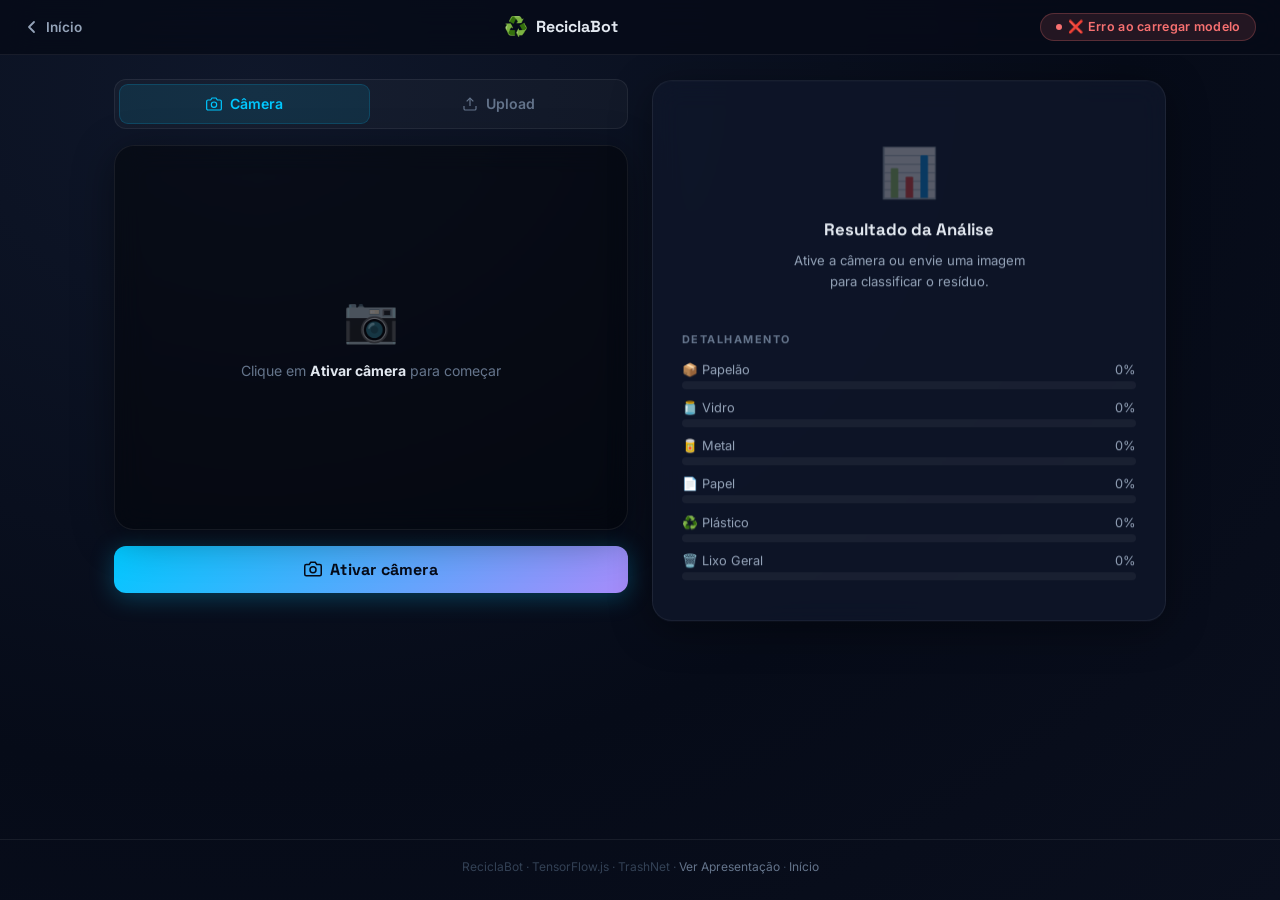
==== webapp/index.html @ 3cf16d18 "feat: site estático v2 — GitHub Pages ready" ====
<!DOCTYPE html>
<html lang="pt-BR">
<head>
  <meta charset="UTF-8">
  <meta name="viewport" content="width=device-width, initial-scale=1.0">
  <title>Demo ao Vivo — ReciclaBot</title>
  <meta name="description" content="Demo interativa: classifique resíduos com câmera ou upload de imagem usando a CNN do ReciclaBot, direto no navegador.">
  <link rel="stylesheet" href="../style.css">
  <link rel="stylesheet" href="style.css">
  <!-- TF.js -->
  <script src="https://cdn.jsdelivr.net/npm/@tensorflow/tfjs@4.20.0/dist/tf.min.js"></script>
</head>
<body>
  <!-- Floating emoji background -->
  <div id="waste-bg" aria-hidden="true"></div>

  <div class="page-wrap">
    <!-- ── Top navigation bar ── -->
    <nav class="webapp-nav">
      <a href="../index.html" class="nav-back" id="nav-back-home">
        <svg width="16" height="16" viewBox="0 0 16 16" fill="none"><path d="M10 3L5 8l5 5" stroke="currentColor" stroke-width="1.8" stroke-linecap="round" stroke-linejoin="round"/></svg>
        Início
      </a>
      <div class="nav-title">
        <span class="nav-logo">♻️</span>
        <span>ReciclaBot</span>
      </div>
      <div id="model-status" class="status-badge loading">
        <span class="status-dot"></span>
        Carregando…
      </div>
    </nav>

    <main class="webapp-main">
      <!-- ── Left column: input ── -->
      <div class="input-col">

        <!-- Tab switcher -->
        <div class="tab-bar">
          <button class="tab-btn active" id="tab-camera" onclick="switchTab('camera')">
            <svg width="16" height="16" viewBox="0 0 24 24" fill="none" stroke="currentColor" stroke-width="1.8"><path d="M23 19a2 2 0 0 1-2 2H3a2 2 0 0 1-2-2V8a2 2 0 0 1 2-2h4l2-3h6l2 3h4a2 2 0 0 1 2 2z"/><circle cx="12" cy="13" r="4"/></svg>
            Câmera
          </button>
          <button class="tab-btn" id="tab-upload" onclick="switchTab('upload')">
            <svg width="16" height="16" viewBox="0 0 24 24" fill="none" stroke="currentColor" stroke-width="1.8"><path d="M21 15v4a2 2 0 0 1-2 2H5a2 2 0 0 1-2-2v-4"/><polyline points="17 8 12 3 7 8"/><line x1="12" y1="3" x2="12" y2="15"/></svg>
            Upload
          </button>
        </div>

        <!-- Camera tab -->
        <div class="input-panel" id="panel-camera">
          <div class="video-wrapper glass-card">
            <video id="webcam" autoplay playsinline muted></video>
            <canvas id="canvas-preview" width="224" height="224"></canvas>
            <div class="scan-line" id="scan-line" aria-hidden="true"></div>
            <div class="video-overlay-text" id="video-placeholder">
              <div class="placeholder-icon">📷</div>
              <p>Clique em <strong>Ativar câmera</strong> para começar</p>
            </div>
          </div>
          <button class="btn-primary" id="btn-camera" onclick="toggleCamera()" style="width:100%; justify-content:center;">
            <svg width="18" height="18" viewBox="0 0 24 24" fill="none" stroke="currentColor" stroke-width="2"><path d="M23 19a2 2 0 0 1-2 2H3a2 2 0 0 1-2-2V8a2 2 0 0 1 2-2h4l2-3h6l2 3h4a2 2 0 0 1 2 2z"/><circle cx="12" cy="13" r="4"/></svg>
            Ativar câmera
          </button>
        </div>

        <!-- Upload tab -->
        <div class="input-panel hidden" id="panel-upload">
          <div class="upload-zone glass-card" id="upload-zone"
               ondrop="onDrop(event)" ondragover="onDragOver(event)" ondragleave="onDragLeave(event)"
               onclick="document.getElementById('file-input').click()">
            <div class="upload-icon">📁</div>
            <p class="upload-title">Arraste uma imagem aqui</p>
            <p class="upload-sub">ou clique para selecionar</p>
            <p class="upload-formats">JPG · PNG · WEBP</p>
            <input type="file" id="file-input" accept="image/jpeg,image/png,image/webp" style="display:none" onchange="onFileSelect(event)">
          </div>

          <!-- Preview + classify -->
          <div class="upload-preview-wrap hidden" id="upload-preview-wrap">
            <div class="upload-preview-img glass-card">
              <img id="upload-img" src="" alt="Pré-visualização" />
              <div class="scan-line" id="upload-scan" aria-hidden="true"></div>
            </div>
            <div class="upload-actions">
              <button class="btn-primary" id="btn-classify" onclick="classifyUpload()" style="flex:1; justify-content:center;">
                🔍 Classificar
              </button>
              <button class="btn-secondary" onclick="clearUpload()" style="padding: 0.75rem 1rem;" title="Limpar">✕</button>
            </div>
          </div>
        </div>

      </div><!-- .input-col -->

      <!-- ── Right column: results ── -->
      <div class="results-col">
        <div class="results-card glass-card">

          <!-- Idle state -->
          <div class="result-idle" id="result-idle">
            <div class="idle-icon">📊</div>
            <p class="idle-title">Resultado da Análise</p>
            <p class="idle-sub">Ative a câmera ou envie uma imagem para classificar o resíduo.</p>
          </div>

          <!-- Loading spinner (upload only) -->
          <div class="result-loading hidden" id="result-loading">
            <div class="spin-ring"></div>
            <p class="loading-text">Analisando imagem…</p>
            <p class="loading-sub">Executando inferência CNN</p>
          </div>

          <!-- Prediction result -->
          <div class="result-output hidden" id="result-output">
            <div class="result-icon" id="result-icon">🗑️</div>
            <div class="result-label" id="result-label">—</div>
            <div class="result-conf" id="result-conf">0%</div>
            <div class="result-conf-label">Confiança do Modelo</div>
            <div class="tip-box" id="result-tip"></div>
          </div>

          <div class="divider" id="bars-divider" style="display:none"></div>

          <!-- Confidence bars -->
          <div class="bars-section" id="bars-section">
            <p class="section-label" style="margin-bottom:1rem;">Detalhamento</p>
            <div id="bars-list"></div>
          </div>

        </div><!-- .results-card -->
      </div><!-- .results-col -->

    </main><!-- .webapp-main -->

    <footer class="webapp-footer">
      ReciclaBot · TensorFlow.js · TrashNet ·
      <a href="../apresentacao/index.html">Ver Apresentação</a> ·
      <a href="../index.html">Início</a>
    </footer>
  </div><!-- .page-wrap -->

  <script src="app.js"></script>
</body>
</html>
---- style.css ----
/* ══════════════════════════════════════════════════════
   ReciclaBot — Shared Design System (Cyber / Eco-Tech)
   Imported by: index.html, apresentacao/, webapp/
   ══════════════════════════════════════════════════════ */

/* ── Google Fonts ── */
@import url('https://fonts.googleapis.com/css2?family=Inter:wght@300;400;600;700;900&family=Space+Grotesk:wght@400;600;700&display=swap');

/* ── CSS Custom Properties (Design Tokens) ── */
:root {
  --clr-bg:        #060b18;
  --clr-bg-card:   rgba(15, 23, 42, 0.82);
  --clr-border:    rgba(255, 255, 255, 0.07);
  --clr-cyan:      #00c8ff;
  --clr-violet:    #a78bfa;
  --clr-green:     #34d399;
  --clr-amber:     #fbbf24;
  --clr-orange:    #fb923c;
  --clr-red:       #f87171;
  --clr-text:      #e2e8f0;
  --clr-muted:     #94a3b8;
  --clr-subtle:    #64748b;
  --clr-faint:     #334155;

  --radius-card:   20px;
  --radius-sm:     12px;
  --blur-card:     blur(14px);

  --shadow-glow-cyan:   0 0 30px rgba(0,200,255,0.18), 0 0 60px rgba(0,200,255,0.06);
  --shadow-card:        0 8px 40px rgba(0,0,0,0.4);

  --font-body:     'Inter', sans-serif;
  --font-display:  'Space Grotesk', sans-serif;
}

/* ── Global Reset ── */
*, *::before, *::after { box-sizing: border-box; margin: 0; padding: 0; }

html { scroll-behavior: smooth; }

body {
  font-family: var(--font-body);
  background: radial-gradient(ellipse at 20% 10%, #0f172a 0%, var(--clr-bg) 60%, #0a0f1e 100%);
  color: var(--clr-text);
  min-height: 100vh;
  overflow-x: hidden;
}

a { color: inherit; text-decoration: none; }

/* ── Floating Emoji Background (shared) ── */
#waste-bg {
  position: fixed;
  inset: 0;
  z-index: 0;
  pointer-events: none;
  overflow: hidden;
}

#waste-bg span {
  position: absolute;
  bottom: -12%;
  display: block;
  opacity: 0.10;
  filter: blur(2px);
  user-select: none;
  animation-name: floatUp;
  animation-timing-function: ease-in-out;
  animation-iteration-count: infinite;
}

@keyframes floatUp {
  0%   { transform: translateY(0)      rotate(var(--rs)); opacity: 0;    }
  8%   { opacity: 0.10; }
  50%  { transform: translateY(-55vh)  rotate(var(--re)); opacity: 0.10; }
  92%  { opacity: 0.10; }
  100% { transform: translateY(-115vh) rotate(var(--rs)); opacity: 0;    }
}

/* ── Page content sits above bg ── */
.page-wrap {
  position: relative;
  z-index: 1;
}

/* ── Glassmorphism card ── */
.glass-card {
  background: var(--clr-bg-card);
  border: 1px solid var(--clr-border);
  border-radius: var(--radius-card);
  backdrop-filter: var(--blur-card);
  box-shadow: var(--shadow-card);
}

/* ── Neon gradient text ── */
.gradient-text {
  background: linear-gradient(135deg, var(--clr-cyan) 0%, var(--clr-violet) 50%, var(--clr-green) 100%);
  -webkit-background-clip: text;
  -webkit-text-fill-color: transparent;
  background-clip: text;
}

/* ── Primary CTA button ── */
.btn-primary {
  display: inline-flex;
  align-items: center;
  gap: 0.5rem;
  background: linear-gradient(135deg, var(--clr-cyan), var(--clr-violet));
  color: var(--clr-bg);
  font-family: var(--font-display);
  font-weight: 700;
  font-size: 1rem;
  padding: 0.8rem 2rem;
  border-radius: var(--radius-sm);
  border: none;
  cursor: pointer;
  box-shadow: 0 4px 24px rgba(0,200,255,0.28);
  transition: opacity 0.2s, transform 0.15s, box-shadow 0.2s;
  letter-spacing: 0.2px;
}
.btn-primary:hover {
  opacity: 0.9;
  transform: translateY(-2px);
  box-shadow: 0 8px 32px rgba(0,200,255,0.40);
}
.btn-primary:active { transform: translateY(0); }

/* ── Secondary outline button ── */
.btn-secondary {
  display: inline-flex;
  align-items: center;
  gap: 0.5rem;
  background: transparent;
  color: var(--clr-muted);
  font-family: var(--font-display);
  font-weight: 600;
  font-size: 0.95rem;
  padding: 0.75rem 1.6rem;
  border-radius: var(--radius-sm);
  border: 1px solid rgba(255,255,255,0.12);
  cursor: pointer;
  transition: color 0.2s, border-color 0.2s, background 0.2s;
  letter-spacing: 0.2px;
}
.btn-secondary:hover {
  color: var(--clr-cyan);
  border-color: rgba(0,200,255,0.4);
  background: rgba(0,200,255,0.05);
}

/* ── Divider ── */
.divider {
  height: 1px;
  background: linear-gradient(90deg, transparent, rgba(255,255,255,0.06) 20%, rgba(255,255,255,0.06) 80%, transparent);
  margin: 2rem 0;
}

/* ── Status badge ── */
.status-badge {
  display: inline-flex;
  align-items: center;
  gap: 0.4rem;
  padding: 0.35rem 0.9rem;
  border-radius: 999px;
  font-size: 0.78rem;
  font-weight: 600;
  letter-spacing: 0.3px;
}
.status-badge.loading { background: rgba(251,191,36,0.12); color: var(--clr-amber); border: 1px solid rgba(251,191,36,0.25); }
.status-badge.ready   { background: rgba(52,211,153,0.12);  color: var(--clr-green); border: 1px solid rgba(52,211,153,0.25); }
.status-badge.error   { background: rgba(248,113,113,0.12); color: var(--clr-red);   border: 1px solid rgba(248,113,113,0.25); }

/* ── Section label ── */
.section-label {
  font-size: 0.68rem;
  font-weight: 700;
  text-transform: uppercase;
  letter-spacing: 1.5px;
  color: var(--clr-subtle);
  margin-bottom: 0.8rem;
}

/* ── Keyframe: glow pulse (reusable) ── */
@keyframes glowPulse {
  0%, 100% { box-shadow: 0 0 20px rgba(0,200,255,0.10), 0 8px 40px rgba(0,0,0,0.35); }
  50%       { box-shadow: 0 0 40px rgba(0,200,255,0.25), 0 8px 50px rgba(0,0,0,0.4); }
}

/* ── Keyframe: gradient shift for text ── */
@keyframes gradShift {
  0%   { filter: hue-rotate(0deg);  }
  100% { filter: hue-rotate(35deg); }
}

/* ── Keyframe: slide up ── */
@keyframes slideUp {
  from { opacity: 0; transform: translateY(28px); }
  to   { opacity: 1; transform: translateY(0);    }
}

/* ── Keyframe: fade in ── */
@keyframes fadeIn {
  from { opacity: 0; }
  to   { opacity: 1; }
}

/* ── Keyframe: spin ── */
@keyframes spin {
  to { transform: rotate(360deg); }
}

/* ── Keyframe: icon float ── */
@keyframes iconFloat {
  0%, 100% { transform: translateY(0); }
  50%       { transform: translateY(-6px); }
}

/* ── Keyframe: progress bar fill ── */
@keyframes barFill {
  from { width: 0; }
}

/* ── Keyframe: scanline ── */
@keyframes scanline {
  0%   { top: -8%; }
  100% { top: 108%; }
}

/* ── Keyframe: icon bounce ── */
@keyframes iconBounce {
  0%, 100% { transform: translateY(0) scale(1);       }
  40%       { transform: translateY(-8px) scale(1.12); }
  70%       { transform: translateY(-3px) scale(1.05); }
}
---- webapp/style.css ----
/* ══════════════════════════════════════════════
   ReciclaBot — Webapp specific styles
   Extends: ../style.css
   ══════════════════════════════════════════════ */

/* ── Nav bar ── */
.webapp-nav {
  position: sticky;
  top: 0;
  z-index: 100;
  display: flex;
  align-items: center;
  justify-content: space-between;
  padding: 0.8rem 1.5rem;
  background: rgba(6, 11, 24, 0.85);
  backdrop-filter: blur(16px);
  border-bottom: 1px solid var(--clr-border);
}

.nav-back {
  display: flex;
  align-items: center;
  gap: 0.4rem;
  font-size: 0.85rem;
  font-weight: 600;
  color: var(--clr-muted);
  transition: color 0.2s;
  text-decoration: none;
}
.nav-back:hover { color: var(--clr-cyan); }

.nav-title {
  display: flex;
  align-items: center;
  gap: 0.5rem;
  font-family: var(--font-display);
  font-weight: 700;
  font-size: 1rem;
}
.nav-logo { font-size: 1.2rem; }

/* Status dot animation */
.status-dot {
  display: inline-block;
  width: 6px;
  height: 6px;
  border-radius: 50%;
  background: currentColor;
}
.status-badge.loading .status-dot { animation: dotPulse 1.2s ease-in-out infinite; }
@keyframes dotPulse {
  0%, 100% { opacity: 0.4; transform: scale(0.85); }
  50%       { opacity: 1.0; transform: scale(1.15); }
}

/* ── Main layout ── */
.webapp-main {
  display: grid;
  grid-template-columns: 1fr 1fr;
  gap: 1.5rem;
  max-width: 1100px;
  margin: 0 auto;
  padding: 1.5rem 1.5rem 2rem;
  min-height: calc(100vh - 60px - 56px);
  align-items: start;
}

@media (max-width: 768px) {
  .webapp-main { grid-template-columns: 1fr; }
}

/* ── Tab bar ── */
.tab-bar {
  display: flex;
  background: rgba(255,255,255,0.03);
  border: 1px solid var(--clr-border);
  border-radius: 12px;
  padding: 4px;
  gap: 4px;
  margin-bottom: 1rem;
}

.tab-btn {
  flex: 1;
  display: flex;
  align-items: center;
  justify-content: center;
  gap: 0.45rem;
  padding: 0.65rem 1rem;
  border-radius: 9px;
  border: none;
  background: transparent;
  color: var(--clr-subtle);
  font-family: var(--font-body);
  font-weight: 600;
  font-size: 0.88rem;
  cursor: pointer;
  transition: color 0.2s, background 0.2s;
}
.tab-btn.active {
  background: rgba(0,200,255,0.10);
  color: var(--clr-cyan);
  border: 1px solid rgba(0,200,255,0.18);
}
.tab-btn:hover:not(.active) { color: var(--clr-muted); background: rgba(255,255,255,0.04); }

/* ── Input panels ── */
.input-panel { display: flex; flex-direction: column; gap: 1rem; }
.input-panel.hidden { display: none; }

/* ── Video wrapper ── */
.video-wrapper {
  position: relative;
  width: 100%;
  aspect-ratio: 4/3;
  overflow: hidden;
  padding: 0;
  display: flex;
  align-items: center;
  justify-content: center;
  background: rgba(0,0,0,0.4);
}

#webcam {
  width: 100%;
  height: 100%;
  object-fit: cover;
  transform: scaleX(-1);
  display: none;
}
#webcam.active { display: block; }

#canvas-preview { display: none; }

/* Scan line overlay */
.scan-line {
  position: absolute;
  left: 0; right: 0;
  height: 3px;
  background: linear-gradient(90deg, transparent, var(--clr-cyan), transparent);
  opacity: 0;
  top: 0;
  pointer-events: none;
}
.scan-line.active {
  opacity: 0.8;
  animation: scanline 2s linear infinite;
}

/* Video placeholder */
.video-overlay-text {
  position: absolute;
  inset: 0;
  display: flex;
  flex-direction: column;
  align-items: center;
  justify-content: center;
  gap: 0.6rem;
  color: var(--clr-subtle);
  text-align: center;
  padding: 1.5rem;
}
.video-overlay-text.hidden { display: none; }
.placeholder-icon { font-size: 2.8rem; opacity: 0.4; margin-bottom: 0.3rem; }
.video-overlay-text p { font-size: 0.88rem; line-height: 1.6; }
.video-overlay-text strong { color: var(--clr-text); }

/* ── Upload zone ── */
.upload-zone {
  display: flex;
  flex-direction: column;
  align-items: center;
  justify-content: center;
  gap: 0.4rem;
  padding: 2.5rem 1.5rem;
  border: 2px dashed rgba(0,200,255,0.3);
  cursor: pointer;
  text-align: center;
  transition: border-color 0.25s, background 0.25s;
  min-height: 200px;
}
.upload-zone:hover, .upload-zone.drag-over {
  border-color: var(--clr-cyan);
  background: rgba(0,200,255,0.05);
}

.upload-icon { font-size: 2.5rem; margin-bottom: 0.3rem; animation: iconFloat 4s ease-in-out infinite; }
.upload-title { font-family: var(--font-display); font-weight: 700; color: var(--clr-text); }
.upload-sub   { font-size: 0.82rem; color: var(--clr-muted); }
.upload-formats { font-size: 0.72rem; color: var(--clr-subtle); letter-spacing: 1px; margin-top: 0.3rem; }

/* ── Upload preview ── */
.upload-preview-wrap { display: flex; flex-direction: column; gap: 0.8rem; }
.upload-preview-wrap.hidden { display: none; }

.upload-preview-img {
  position: relative;
  overflow: hidden;
  padding: 0;
  border-radius: var(--radius-card);
}
.upload-preview-img img {
  width: 100%;
  height: auto;
  max-height: 320px;
  object-fit: contain;
  display: block;
  border-radius: var(--radius-card);
  background: rgba(0,0,0,0.3);
}

.upload-actions {
  display: flex;
  gap: 0.7rem;
}

/* ── Results card ── */
.results-col { position: sticky; top: 80px; }

.results-card {
  padding: 1.8rem;
  min-height: 400px;
  display: flex;
  flex-direction: column;
  gap: 0;
  animation: glowPulse 4s ease-in-out infinite;
}

/* Idle state */
.result-idle {
  flex: 1;
  display: flex;
  flex-direction: column;
  align-items: center;
  justify-content: center;
  text-align: center;
  gap: 0.6rem;
  padding: 2rem;
}
.result-idle.hidden { display: none; }

.idle-icon { font-size: 3rem; opacity: 0.3; margin-bottom: 0.5rem; }
.idle-title { font-family: var(--font-display); font-weight: 700; font-size: 1.05rem; }
.idle-sub { font-size: 0.82rem; color: var(--clr-muted); line-height: 1.6; max-width: 240px; }

/* Loading spinner */
.result-loading {
  flex: 1;
  display: flex;
  flex-direction: column;
  align-items: center;
  justify-content: center;
  gap: 1rem;
  padding: 2rem;
}
.result-loading.hidden { display: none; }

.spin-ring {
  width: 56px;
  height: 56px;
  border: 3px solid rgba(0,200,255,0.12);
  border-top: 3px solid var(--clr-cyan);
  border-radius: 50%;
  animation: spin 0.85s linear infinite;
}
.loading-text { font-size: 1rem; color: var(--clr-muted); letter-spacing: 0.5px; }
.loading-sub  { font-size: 0.78rem; color: var(--clr-faint); }

/* Result output */
.result-output {
  text-align: center;
  padding: 0.5rem 0 1rem;
  animation: slideUp 0.6s ease;
}
.result-output.hidden { display: none; }

.result-icon {
  font-size: 3.5rem;
  display: block;
  margin-bottom: 0.4rem;
  animation: iconBounce 2s ease-in-out infinite;
}
.result-label {
  font-family: var(--font-display);
  font-size: 1.6rem;
  font-weight: 700;
  margin-bottom: 0.2rem;
}
.result-conf {
  font-family: var(--font-display);
  font-size: 2.4rem;
  font-weight: 900;
  letter-spacing: -1px;
  margin-bottom: 0.1rem;
}
.result-conf-label {
  font-size: 0.75rem;
  color: var(--clr-subtle);
  text-transform: uppercase;
  letter-spacing: 0.5px;
  margin-bottom: 1rem;
}

/* Tip box */
.tip-box {
  background: rgba(255,255,255,0.04);
  border-left: 3px solid;
  border-radius: 0 8px 8px 0;
  padding: 0.7rem 1rem;
  font-size: 0.83rem;
  color: var(--clr-muted);
  text-align: left;
  line-height: 1.6;
}
.tip-box strong { color: var(--clr-text); }

/* ── Score bars ── */
.bars-section { margin-top: 0.5rem; }

.bar-row { margin-bottom: 0.7rem; }

.bar-label-row {
  display: flex;
  justify-content: space-between;
  font-size: 0.8rem;
  color: var(--clr-muted);
  margin-bottom: 4px;
}

.bar-track {
  height: 8px;
  border-radius: 999px;
  background: rgba(255,255,255,0.05);
  overflow: hidden;
}

.bar-fill {
  height: 100%;
  border-radius: 999px;
  animation: barFill 0.8s ease forwards;
  animation-delay: var(--delay, 0s);
}

/* ── Footer ── */
.webapp-footer {
  text-align: center;
  font-size: 0.75rem;
  color: var(--clr-faint);
  padding: 1.2rem 1.5rem;
  border-top: 1px solid var(--clr-border);
}
.webapp-footer a {
  color: var(--clr-subtle);
  transition: color 0.2s;
}
.webapp-footer a:hover { color: var(--clr-cyan); }

/* ── Utility ── */
.hidden { display: none !important; }
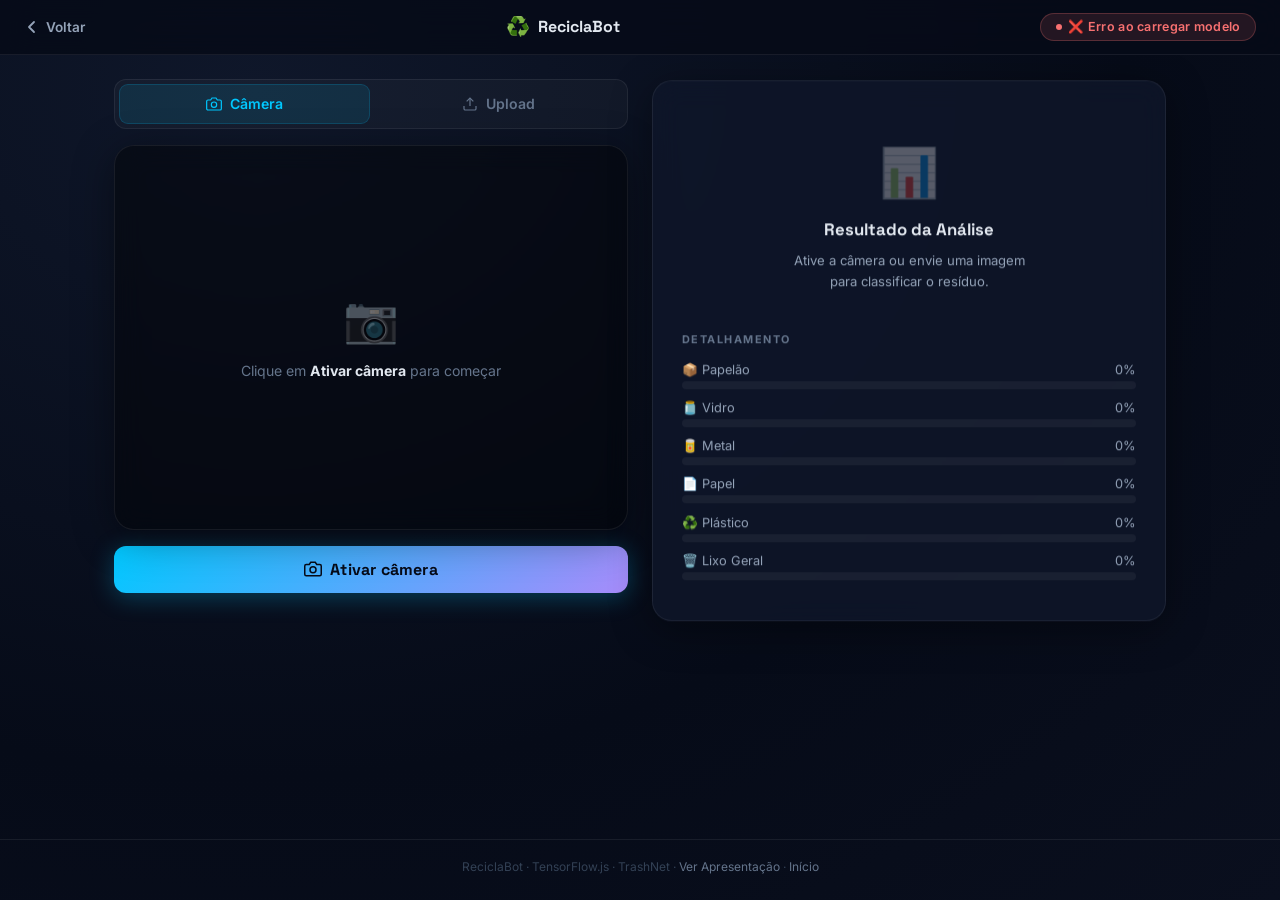
==== commit acefd0bb: "Subindo alterações" ====
--- a/webapp/index.html
+++ b/webapp/index.html
@@ -19,7 +19,7 @@
     <nav class="webapp-nav">
       <a href="../index.html" class="nav-back" id="nav-back-home">
         <svg width="16" height="16" viewBox="0 0 16 16" fill="none"><path d="M10 3L5 8l5 5" stroke="currentColor" stroke-width="1.8" stroke-linecap="round" stroke-linejoin="round"/></svg>
-        Início
+        Voltar
       </a>
       <div class="nav-title">
         <span class="nav-logo">♻️</span>
